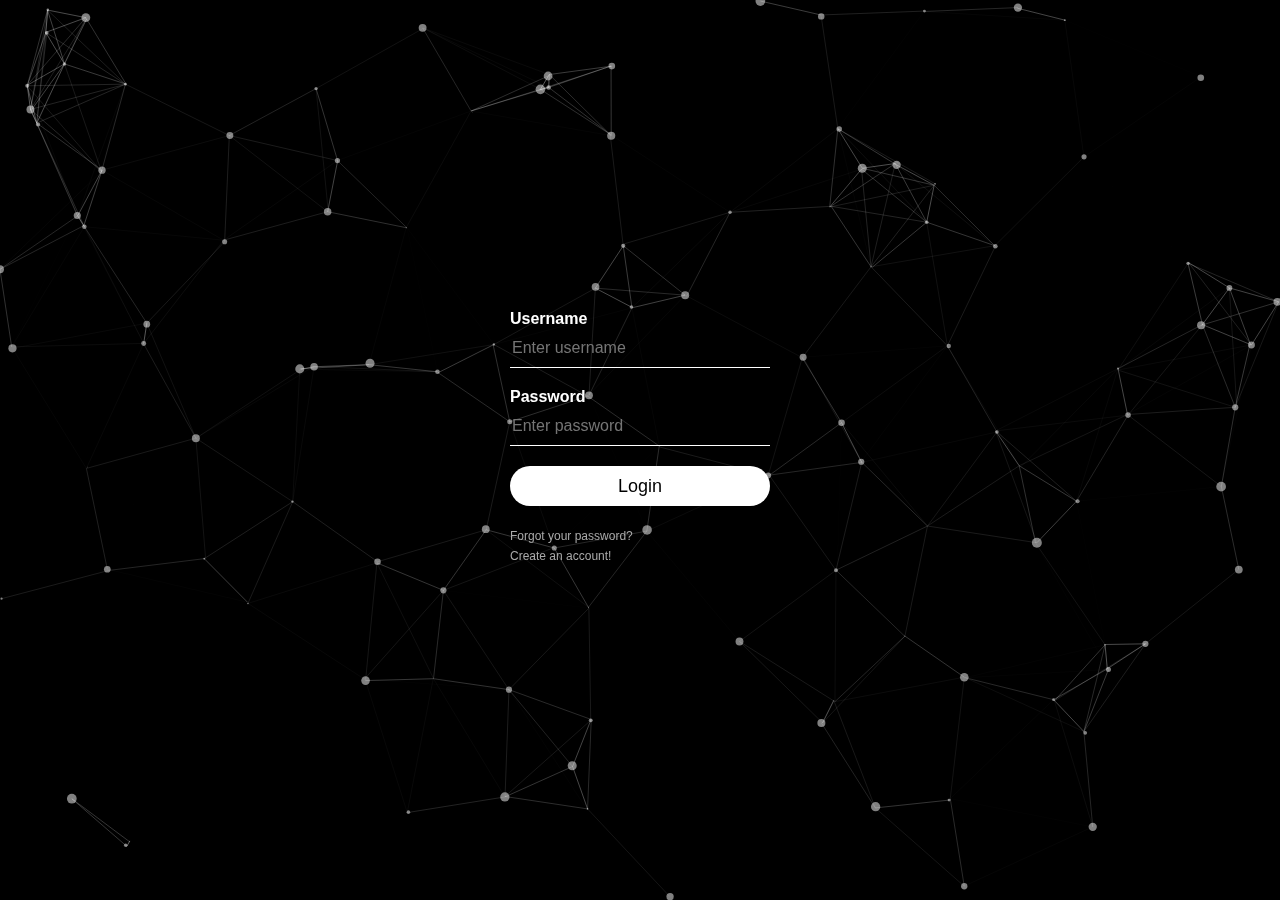
==== index.html @ 63725780 "imit" ====
<html>

<head>
    <title>Login</title>
    <link rel="stylesheet" type="text/css" href="New%20login(style).css">
</head>

<body>
    <div id="particles-js"></div>
    <script type="text/javascript" src="particles.js"></script>
    <script type="text/javascript" src="app.js"></script>
    <script type="text/javascript" src="particles.min.js"></script>
    <div class="loginbox">

        <form>
            <p>Username</p>
            <input type="text" name="username" placeholder="Enter username" required>
            <p>Password</p>
            <input type="password" name="password" placeholder="Enter password" required>
            <a href="Portfolio1.html"><input type="submit" name="login" value="Login"></a>
            <a href="#">Forgot your password?</a><br>
            <a href="CreateACC.html">Create an account!</a>
        </form>
    </div>
</body>

</html>
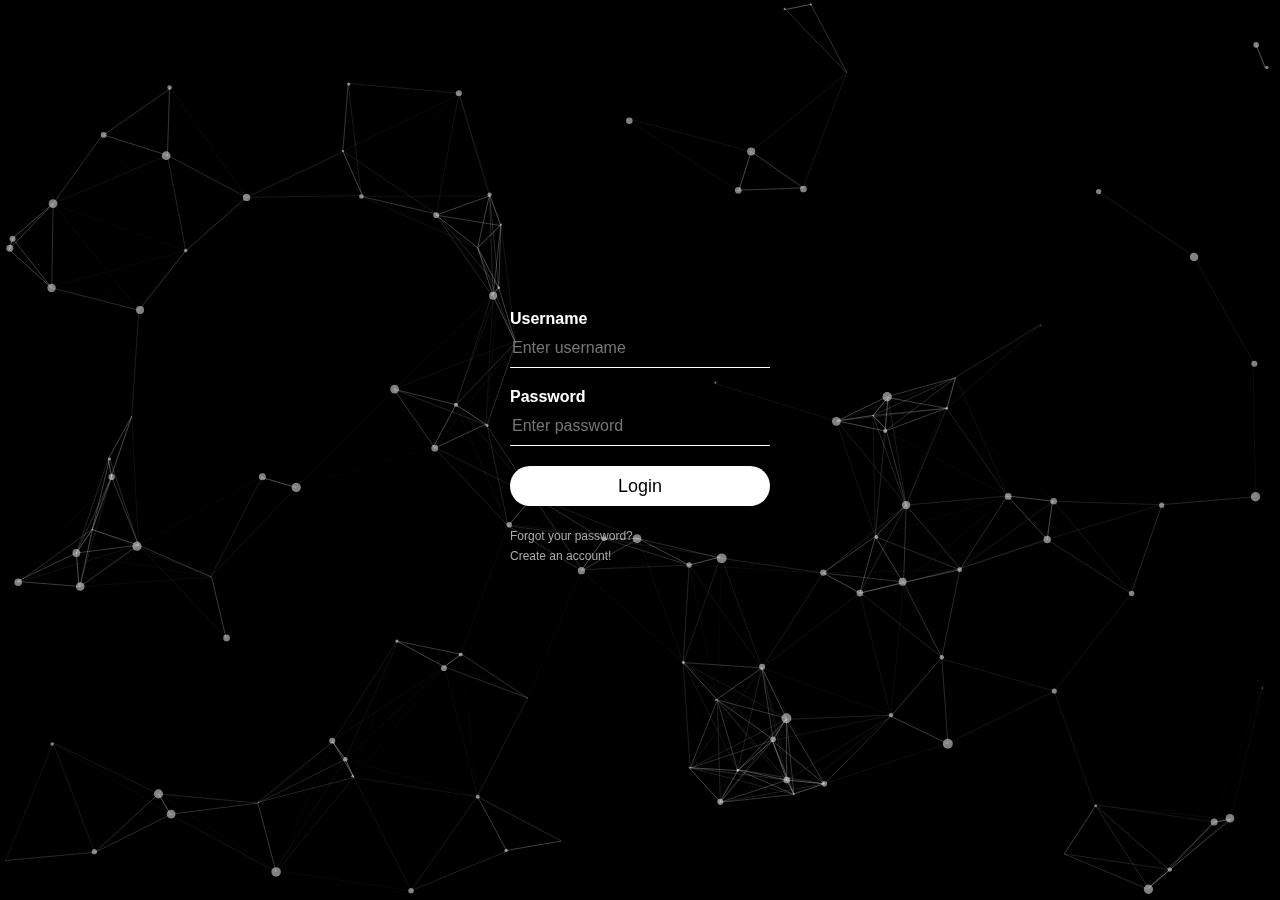
==== commit 2e810d9a: "account" ====
--- a/index.html
+++ b/index.html
@@ -19,7 +19,7 @@
             <input type="password" name="password" placeholder="Enter password" required>
             <a href="Portfolio1.html"><input type="submit" name="login" value="Login"></a>
             <a href="#">Forgot your password?</a><br>
-            <a href="CreateACC.html">Create an account!</a>
+            <a href="account.html">Create an account!</a>
         </form>
     </div>
 </body>
